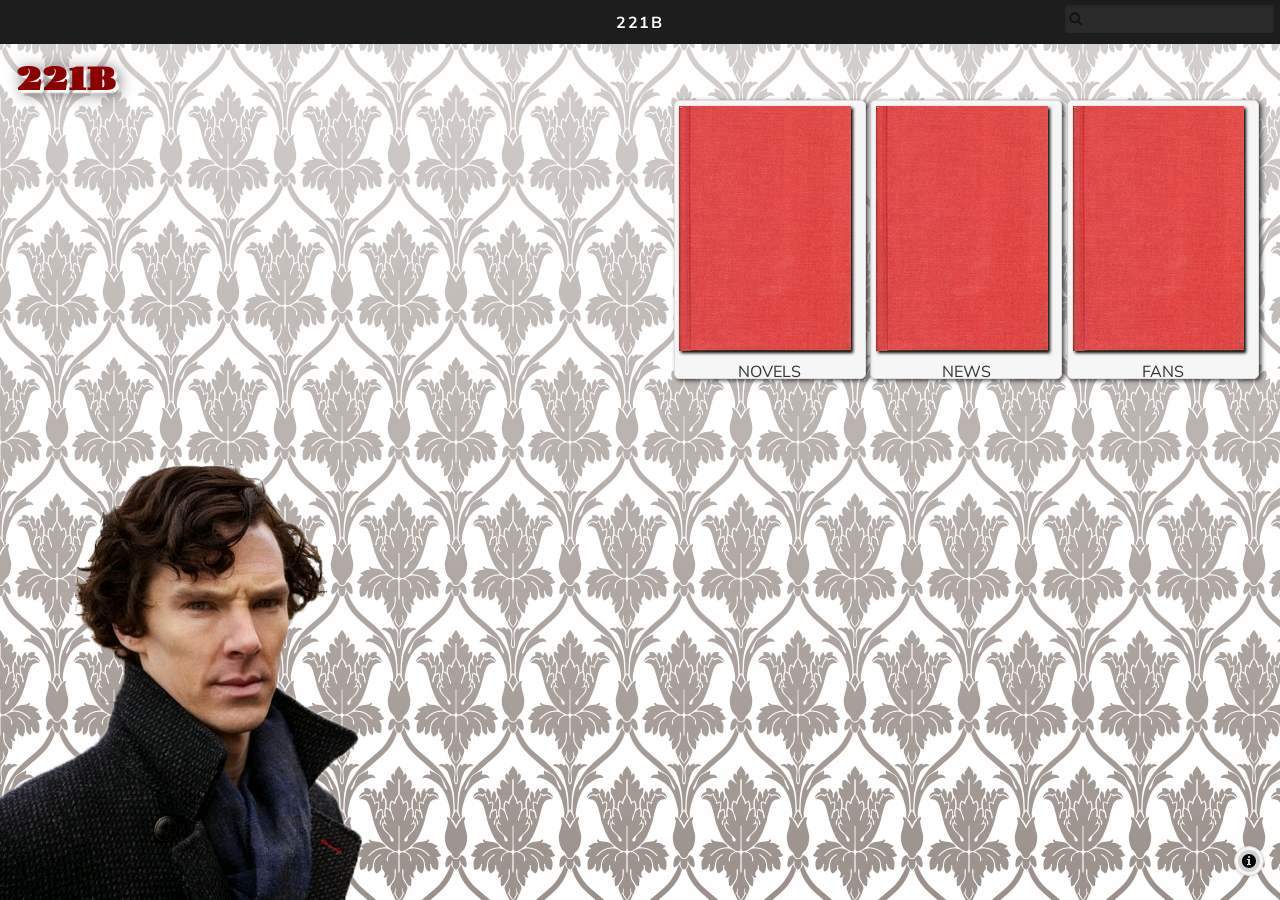
==== index.html @ 20fc3806 "adding code" ====
<!DOCTYPE html>
<html>

<head>
	<meta charset="utf-8">
	<meta name="viewport" content="width=device-width, initial-scale=1">
	<title>Sherlock 221B</title>
		<link href='http://fonts.googleapis.com/css?family=Gravitas+One' rel='stylesheet' type='text/css'>
		<link href='http://fonts.googleapis.com/css?family=Muli' rel='stylesheet' type='text/css'>
	<link href='http://fonts.googleapis.com/css?family=Bitter' rel='stylesheet' type='text/css'>
	<link rel="stylesheet" href="css/jquery.mobile-1.4.1.min.css">
	<link rel="stylesheet" href="css/221b.css">
	<!--<link rel="stylesheet" href="../_assets/css/jqm-demos.css">
	<link rel="shortcut icon" href="../favicon.ico">
	<script src="../js/jquery.js"></script>
	
	<script src="../_assets/js/index.js"></script>-->
	<script src="js/jquery-2.1.0.min.js"></script>
	<script src="js/jquery.mobile-1.4.1.min.js"></script>
</head>

<body>

<!-- Start of first page: #one -->
<div data-role="page" id="one" >

	<div data-role="header" class="ui-grid-a ui-responsive" data-theme="b">
		<h1>221B</h1>
		<form class="ui-btn-right" >
			 <input type="search" name="search-1" id="search-1" value="" >
		</form>
		
			

	</div><!-- /header -->

	<div role="main" class="ui-content" >
		<h2>221B</h2>
			<div class="books ui-btn ui-corner-all" >
				<div>
					<a href="#fanPage" ><img src="images/red-cover.jpg" alt=""></a>
				</div>
				<span>Fans</span>
			</div>
			<div  class="books ui-btn ui-corner-all">
				<div>
					<a href="#newsPage"><img src="images/red-cover.jpg" alt=""></a>
				</div>
				<span>News</span>
			</div>
			<div   class="books ui-btn ui-corner-all">
				<div>
					<a href="#novelPage"><img src="images/red-cover.jpg" alt=""></a>
				</div>
				<span>Novels</span>
			</div>
		<div class="ui-grid-b ui-responsive"></div>
		</div><!-- /content -->
		
<a href="#popup" class="ui-alt-icon ui-btn ui-shadow ui-corner-all ui-icon-info ui-btn-icon-notext" data-rel="dialog" data-transition="pop" data-theme="c">About</a>
		
	<!-- footer removed -->
</div><!-- /page one -->

<!-- Start of second page: #two -->
<div data-role="page" id="novelPage" data-theme="a">

	<div data-role="header" data-theme="b">
		<h1>NOVELS</h1>
	</div><!-- /header -->

	<div role="main" class="ui-content">
			
		<h2>221B</h2>
			<div class="books ui-btn ui-corner-all" >
				<div>
					<a href="http://www.gutenberg.org/files/3289/3289-h/3289-h.htm" data-transition="flip"><img src="images/red-cover.jpg" alt=""><p class="title">The<br>Valley<br> of Fear</p></a>
				</div>
				
			</div>
			<div  class="books ui-btn ui-corner-all">
				<div>
					<a href="http://www.gutenberg.org/files/2852/2852-h/2852-h.htm" data-transition="flip"><img src="images/red-cover.jpg" alt=""><p class="title">The<br> Hound<br> of the<br> Basker&shy;villes</p></a>
				</div>
				
			</div>
			<div  class="books ui-btn ui-corner-all">
				<div>
					<a href="http://www.gutenberg.org/files/2097/2097-h/2097-h.htm"  data-transition="flip"><img src="images/red-cover.jpg" alt=""><p class="title">The<br> Sign<br> of the<br> Four</p></a>
				</div>
				
			</div>
			<div  class="books ui-btn ui-corner-all">
				<div>
					<a href="http://www.gutenberg.org/files/244/244-h/244-h.htm" data-transition="flip"><img src="images/red-cover.jpg" alt=""><p class="title">A<br> Study in<br> Scarlet</p></a>
				</div>
				
			</div>

			
			<p><a href="#one" data-rel="back" class="ui-btn  ui-btn-b ui-shadow ui-corner-all ui-btn-inline ui-icon-back ui-btn-icon-left">Back</a></p>
	</div><!-- /content -->

<!-- footer removed -->
</div><!-- /page two -->

<!-- Start of News page: #newsPage -->
<div data-role="page" id="newsPage" data-theme="a">

	<div data-role="header"  data-theme="b">
		<h1>NEWS</h1>
	</div><!-- /header -->

	<div role="main" class="ui-content">
			<h2>221B</h2>
			<div class="books ui-btn ui-corner-all" >
				<div>
					<a href="http://www.hollywoodreporter.com/news/sherlock-creators-discuss-season-4-686109" ><img src="http://www.hollywoodreporter.com/sites/default/files/imagecache/news_portrait/2013/10/Steven_Moffat.jpg" alt="">
					<p class="title">2 Year Wait?<br></p></a>
				</div>
				
			</div>
			<div  class="books ui-btn ui-corner-all">
				<div>
					<a href="http://www.hypable.com/2014/04/14/benedict-cumberbatch-sherlock-series-4-comments/"><img src="http://nerdculturepodcast.com/wp-content/uploads/2014/03/Benedict-Cumberbatch.jpg" alt="">
					<p class="title">"None of<br> us know"<br></p></a>
				</div>
				
			</div>
			<div  class="books ui-btn ui-corner-all">
				<div>
					<a href="http://www.digitalspy.com/british-tv/s129/sherlock/news/a565485/martin-freeman-on-sherlock-series-4-piss-or-get-off-the-pot.html#~oDqR0D4FuBwE83">
					<img src="http://upload.wikimedia.org/wikipedia/commons/b/b5/Martin_Freeman_during_filming_of_Sherlock_cropped.jpg" alt="">
					<p class="title">"Piss<br> or get off<br> the pot"</p></a>
				</div>
				
			</div>
			<div  class="books ui-btn ui-corner-all">
				<div>
					<a href="http://www.independent.co.uk/arts-entertainment/tv/reviews/fargo-tv-review-martin-freemans-casting-is-a-stroke-of-genius-9272328.html"><img src="http://www.independent.co.uk/incoming/article9257530.ece/alternates/w620/41-Freeman-Network-FX.jpg" alt="">
					<p class="title">Fargo<br></p></a>
				</div>
				
			</div>
			
			<p><a href="#one" data-rel="back" class="ui-btn ui-btn-b ui-shadow ui-corner-all ui-btn-inline ui-icon-back ui-btn-icon-left">Back</a></p>

	</div><!-- /content --><!-- footer removed -->
</div><!-- /end of #newsPage  -->

<!-- Start of fans page: #fanPage -->
<div data-role="page" id="fanPage" data-theme="a">

	<div data-role="header" data-theme="b">
		<h1>FANS</h1>
	</div><!-- /header -->

	<div role="main" class="ui-content">
			<h2>221B</h2>
			<div class="books ui-btn ui-corner-all" >
				<div>
					<a href="https://mobile.twitter.com/search?q=%2523Sherlock&src=hash" ><img src="images/red-cover.jpg" alt="">
					<p class="title">twitter</p></a>
				</div>
				
			</div>
			<div  class="books ui-btn ui-corner-all">
				<div>
					<a href="https://m.facebook.com/Sherlock.BBCW"><img src="images/red-cover.jpg" alt="">
					<p class="title">facebook</p></a>
				</div>
				
			</div>
			<div  class="books ui-btn ui-corner-all">
				<div>
					<a href="http://www.tumblr.com/tagged/sherlock-bbc"><img src="images/red-cover.jpg" alt="">
					<p class="title">tumblr</p></a>
				</div>
				
			</div>

				
			</div>
				<p><a href="#one" data-rel="back" class="ui-btn ui-btn-b ui-shadow ui-corner-all ui-btn-inline ui-icon-back ui-btn-icon-left">Back</a></p>


	</div><!-- /content -->


</div><!-- /page for fans #fanPage -->

<!-- Start of about page: #popup -->
<div data-role="page" id="popup">

	<div data-role="header" data-theme="b">
		<h1>ABOUT</h1>
	</div><!-- /header -->

	<div role="main" class="ui-content">
		<h2>221B</h2>
		<p>This site was designed with "mobile-first" and responsive design principles using jQuery Mobile. </p>
		<p>All images presented here are used for educational purposes only.</p>
		<p>Sherlock Holmes was created by Arthur Conan Doyle.</p>
		<p><a href="#one" data-rel="back" class="popBack ui-btn ui-btn-b ui-shadow ui-corner-all ui-btn-inline ui-icon-back ui-btn-icon-left">Back</a></p>
		<h5>Designed by Christopher Craven<h5>
	</div><!-- /content -->

	<div data-role="footer" style="text-overflow:visible !important">
		<h1> </h1>
	</div><!-- /footer -->
</div><!-- /page popup -->

</body>
</html>
---- css/221b.css ----
/*   target / context = result */

html body {
	/*background-color: rgba(160, 82, 45, .6);*/
	
	margin: 0 0;
	padding: 0 0;
	font: normal 100% Muli, Arial, Helvetica, san-serif; 
	/*set base typesize to browser default --16px* = 1em*/
}
.ui-mobile .ui-page .ui-content {
    background : none;
}
/* mobile first CSS rules for devices 15em (240px) to 30em (480px) wide */
@media screen and (min-width: 15em) {

	.ui-body-c, .ui-overlay-c { background: none;} 
	.ui-page.ui-body-c  {
	}
	div[data-role="page"] {

		background: 
		url(../images/sherlock.png) -3.75em bottom / auto 50vh no-repeat,
		linear-gradient(to bottom,  rgba(255,255,255,0.8) 0%,rgba(255,255,255,0.5) 100%) top left / 100% 100% no-repeat, /* W3C */
		url(../images/Sherlock-Wallpaper.jpg);
		}

	h1 {
		letter-spacing: .1em;
	}
	
	h2 {
		font-family: 'Gravitas One', ArialBlack, serif; font-weight: 900; 
		font-size: 2em; 
		color: darkred; 
		text-shadow: .1em .1em .05em white, .1em .1em .5em rgba(0, 0, 0, .7); 
		margin: 0;
	}

	.books { 
		width: 5.5em;  
		height: 8em;
		padding: .3em; 
		margin: 0 .3em .3em 0;
		background:rgba(255, 255, 255, .8); 
		border-radius: .3125em; 
		float: right;
		box-shadow: .15em .1em .25em rgba(0, 0, 0, .7);
		-moz-box-sizing: border-box;
		box-sizing: border-box;
		text-align: center;
	}

	.books div{
		width: 95%;
		height: 100%;
	}
	
	.books img {
		box-shadow: 2px 2px 3px #000;
	}
	# fanPage .books img {
		box-shadow: none;
	}
	
	.books a{
		color: #fff;
		text-decoration: none;
		font: .725em  'Bitter', Arial, Helvetica, san-serif;
		line-height: 1em;
		}
		
	.books a:visited {
		color: lightgrey;
	}
		
	.books .title {
		position: relative;
		margin-left: .3em;
		margin-top: -6em;
		width: 85%;
		-webkit-hyphens: auto;
		-moz-hyphens: auto;
		hyphens: auto;

	}	
	
	.books span {
		position: relative;
		margin-left: 0;
		margin-top: -.8rem;
		text-align: center;
		display: block;
		font: 1em  "Muli", Arial, Helvetica, san-serif;
		text-transform: uppercase;
	}
		
	img { 
		max-width: 100%; 
		text-align: center;
	}
	
	#newPage a, #newsPage a:visited{
		color: white;
		text-shadow: black;
	}

	a[href="#popup"], a[href="#one"]:not(.popBack){
		position: fixed;
		bottom: 1em;
		right: 1em;
	}
	

} /* end of min-width 15em */

/* 480 pixels landscape mode mobile device 30em x 16px = 480 */
@media (min-width: 30em), screen and (orientation: landscape) {

	.books {
		width: 7.5em; 
		height: 10.9em;
	}

	
	.books a { 
		font-size: .9rem; 

		}
}
/* 768 pixels portrait mode tablet  48em x 16px = 768 */
@media screen and (min-width: 48em) {

	.books {
		width: 12em; 
		height: 17.44em;
	}
	
	
	.books a { font-size: 1.5rem; }
}
/* 1024 pixels landscape mode tablet and desktop 64em x 16px = 1024 */
@media screen and (min-width: 64em) {



}
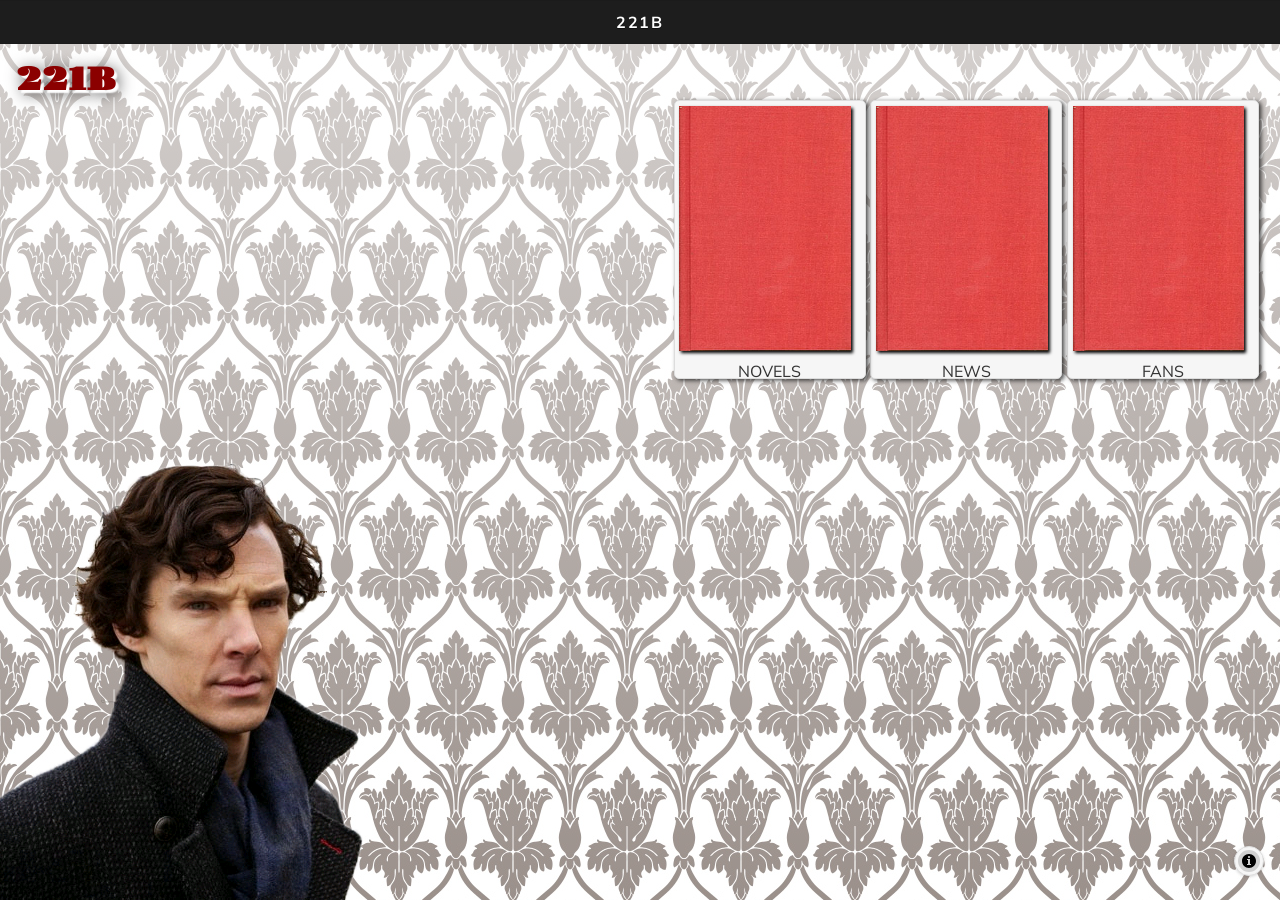
==== commit 51661d19: "Update index.html Cosmetic edit to News Page" ====
--- a/index.html
+++ b/index.html
@@ -26,9 +26,9 @@
 
 	<div data-role="header" class="ui-grid-a ui-responsive" data-theme="b">
 		<h1>221B</h1>
-		<form class="ui-btn-right" >
+		<!--<form class="ui-btn-right" >
 			 <input type="search" name="search-1" id="search-1" value="" >
-		</form>
+		</form> -->
 		
 			
 
@@ -74,13 +74,18 @@
 		<h2>221B</h2>
 			<div class="books ui-btn ui-corner-all" >
 				<div>
-					<a href="http://www.gutenberg.org/files/3289/3289-h/3289-h.htm" data-transition="flip"><img src="images/red-cover.jpg" alt=""><p class="title">The<br>Valley<br> of Fear</p></a>
-				</div>
-				
-			</div>
-			<div  class="books ui-btn ui-corner-all">
-				<div>
-					<a href="http://www.gutenberg.org/files/2852/2852-h/2852-h.htm" data-transition="flip"><img src="images/red-cover.jpg" alt=""><p class="title">The<br> Hound<br> of the<br> Basker&shy;villes</p></a>
+					<a href="http://www.gutenberg.org/files/3289/3289-h/3289-h.htm" data-transition="flip">
+					<img src="images/red-cover.jpg" alt="">
+					<p class="title">The<br>Valley<br> of Fear</p>
+					</a>
+				</div>
+				
+			</div>
+			<div  class="books ui-btn ui-corner-all">
+				<div>
+					<a href="http://www.gutenberg.org/files/2852/2852-h/2852-h.htm" data-transition="flip">
+					<img src="images/red-cover.jpg" alt="">
+					<p class="title">The<br> Hound<br> of the<br> Basker&shy;villes</p></a>
 				</div>
 				
 			</div>
@@ -115,8 +120,10 @@
 			<h2>221B</h2>
 			<div class="books ui-btn ui-corner-all" >
 				<div>
-					<a href="http://www.hollywoodreporter.com/news/sherlock-creators-discuss-season-4-686109" ><img src="http://www.hollywoodreporter.com/sites/default/files/imagecache/news_portrait/2013/10/Steven_Moffat.jpg" alt="">
-					<p class="title">2 Year Wait?<br></p></a>
+					<a href="http://www.hollywoodreporter.com/news/sherlock-creators-discuss-season-4-686109" >
+						<img src="http://www.hollywoodreporter.com/sites/default/files/imagecache/news_portrait/2013/10/Steven_Moffat.jpg" alt="">
+						<p class="title">2 Year<br> Wait?<br></p>
+					</a>
 				</div>
 				
 			</div>
@@ -211,4 +218,4 @@
 </div><!-- /page popup -->
 
 </body>
-</html>+</html>
